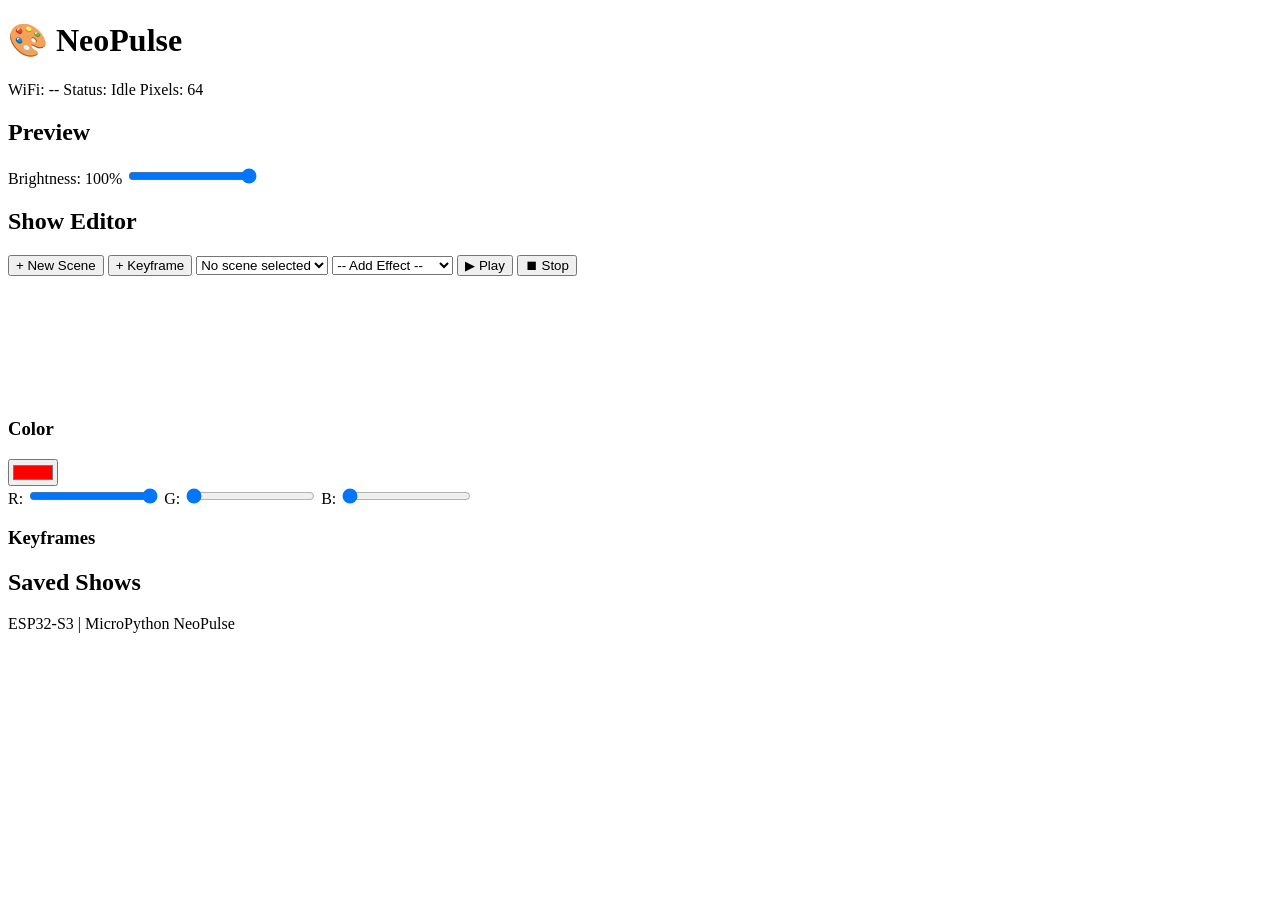
==== neopulse/esp32-firmware/web/index.html @ 0017f0dc "🎉 NeoPulse: ESP32 NeoPixel Controller mit CLI, Emulator & Desktop App - ESP32-Firmware (MicroPython)" ====
<!DOCTYPE html>
<html lang="en">
<head>
<meta charset="UTF-8">
<meta name="viewport" content="width=device-width, initial-scale=1.0">
<title>NeoPulse Controller</title>
<link rel="stylesheet" href="/css/style.css">
</head>
<body>
<div class="app">
  <header>
    <h1>🎨 NeoPulse</h1>
    <div class="status-bar">
      <span id="wifi-status">WiFi: --</span>
      <span id="play-status">Status: Idle</span>
      <span id="pixel-count">Pixels: 64</span>
    </div>
  </header>

  <main>
    <!-- Pixel Preview -->
    <section class="preview-section">
      <h2>Preview</h2>
      <div id="pixel-preview" class="pixel-preview"></div>
      <div class="brightness-control">
        <label>Brightness: <span id="brightness-val">100</span>%</label>
        <input type="range" id="brightness-slider" min="0" max="100" value="100">
      </div>
    </section>

    <!-- Scene Editor -->
    <section class="editor-section">
      <h2>Show Editor</h2>
      
      <div class="editor-toolbar">
        <button id="btn-new-scene">+ New Scene</button>
        <button id="btn-add-keyframe">+ Keyframe</button>
        <select id="scene-select"><option>No scene selected</option></select>
        <select id="effect-select">
          <option value="">-- Add Effect --</option>
          <option value="strobe">Strobe</option>
          <option value="fire">Fire</option>
          <option value="emergency_us">Emergency (US)</option>
          <option value="emergency_de">Blaulicht (DE)</option>
          <option value="rainbow">Rainbow</option>
          <option value="breathing">Breathing</option>
        </select>
        <button id="btn-play">▶ Play</button>
        <button id="btn-stop">⏹ Stop</button>
      </div>

      <!-- Keyframe Timeline -->
      <div class="timeline-container">
        <canvas id="timeline-canvas" width="800" height="120"></canvas>
      </div>

      <!-- Color Picker -->
      <div class="color-section">
        <h3>Color</h3>
        <input type="color" id="color-picker" value="#ff0000">
        <div class="rgb-sliders">
          <label>R: <input type="range" id="r-slider" min="0" max="255" value="255"></label>
          <label>G: <input type="range" id="g-slider" min="0" max="255" value="0"></label>
          <label>B: <input type="range" id="b-slider" min="0" max="255" value="0"></label>
        </div>
      </div>

      <!-- Keyframe List -->
      <div class="keyframe-list" id="keyframe-list">
        <h3>Keyframes</h3>
        <ul id="keyframe-ul"></ul>
      </div>
    </section>

    <!-- Saved Shows -->
    <section class="shows-section">
      <h2>Saved Shows</h2>
      <div id="shows-list" class="shows-list"></div>
    </section>

    <!-- Effect Parameters -->
    <section class="params-section" id="params-section" style="display:none;">
      <h3>Effect Parameters</h3>
      <div id="params-container"></div>
    </section>
  </main>

  <footer>
    <span id="esp-info">ESP32-S3 | MicroPython NeoPulse</span>
  </footer>
</div>

<script src="/js/app.js"></script>
<script src="/js/timeline.js"></script>
</body>
</html>
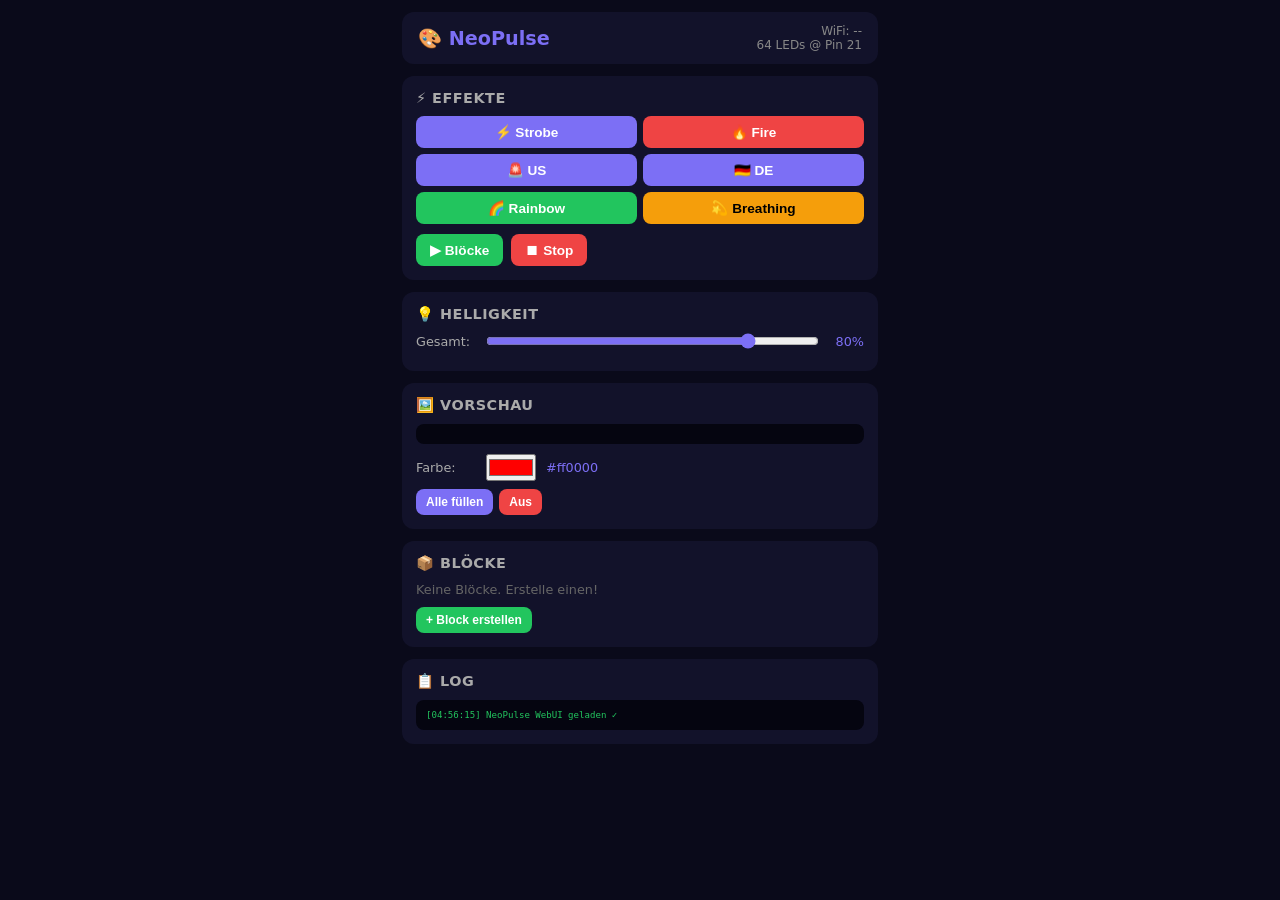
==== commit 060dbb9a: "feat: Add setup and upload scripts for ESP32 firmware - Implemented setup_esp.py for safe firmware s" ====
--- a/neopulse/esp32-firmware/web/index.html
+++ b/neopulse/esp32-firmware/web/index.html
@@ -1,96 +1,454 @@
 <!DOCTYPE html>
-<html lang="en">
+<html lang="de">
 <head>
 <meta charset="UTF-8">
-<meta name="viewport" content="width=device-width, initial-scale=1.0">
+<meta name="viewport" content="width=device-width, initial-scale=1.0, user-scalable=no">
 <title>NeoPulse Controller</title>
-<link rel="stylesheet" href="/css/style.css">
+<style>
+*{margin:0;padding:0;box-sizing:border-box}
+body{font-family:-apple-system,BlinkMacSystemFont,'Segoe UI',system-ui,sans-serif;background:#0a0a1a;color:#e0e0e0;min-height:100vh}
+.app{max-width:500px;margin:0 auto;padding:12px}
+header{background:#12122a;border-radius:12px;padding:12px 16px;margin-bottom:12px;display:flex;justify-content:space-between;align-items:center}
+header h1{font-size:1.2em;color:#7c6ff5}
+.status{font-size:0.75em;color:#888;text-align:right}
+.status span{display:block}
+.card{background:#12122a;border-radius:12px;padding:14px;margin-bottom:12px}
+.card h2{font-size:0.9em;color:#aaa;margin-bottom:10px;text-transform:uppercase;letter-spacing:0.5px}
+.btn{display:inline-block;padding:8px 14px;border:none;border-radius:8px;cursor:pointer;font-size:0.85em;font-weight:600;transition:all 0.15s;color:#fff}
+.btn:active{transform:scale(0.95)}
+.btn-primary{background:#7c6ff5}
+.btn-success{background:#22c55e}
+.btn-danger{background:#ef4444}
+.btn-warning{background:#f59e0b;color:#000}
+.btn-sm{padding:6px 10px;font-size:0.75em}
+.btn-group{display:flex;gap:6px;flex-wrap:wrap}
+.pixel-preview{display:flex;gap:2px;padding:10px;background:#050510;border-radius:8px;justify-content:center;flex-wrap:wrap}
+.pixel{width:10px;height:10px;border-radius:2px;background:#111;transition:background 0.05s}
+.slider-row{display:flex;align-items:center;gap:10px;margin:8px 0}
+.slider-row label{font-size:0.8em;min-width:60px;color:#aaa}
+.slider-row input[type=range]{flex:1;accent-color:#7c6ff5}
+.slider-row .val{min-width:35px;text-align:right;font-size:0.8em;color:#7c6ff5}
+.block-item{background:#1a1a3e;border-radius:8px;padding:10px;margin-bottom:8px;display:flex;justify-content:space-between;align-items:center}
+.block-item .info{font-size:0.8em}
+.block-item .name{font-weight:600;color:#fff}
+.block-item .range{color:#7c6ff5}
+.block-item .effect{color:#22c55e;font-size:0.75em}
+.block-item .no-effect{color:#666;font-size:0.75em}
+.block-item .brightness{color:#f59e0e;font-size:0.75em}
+.block-item .actions{display:flex;gap:4px}
+.effect-grid{display:grid;grid-template-columns:1fr 1fr;gap:6px}
+.log{background:#050510;border-radius:8px;padding:10px;font-family:monospace;font-size:0.7em;color:#888;max-height:120px;overflow-y:auto;margin-top:8px}
+.log .ok{color:#22c55e}
+.log .err{color:#ef4444}
+.log .info{color:#7c6ff5}
+input[type=number],input[type=text]{background:#1a1a3e;border:1px solid #2a2a4e;border-radius:6px;padding:6px 10px;color:#e0e0e0;font-size:0.85em;width:100%}
+.form-row{display:flex;gap:8px;margin-bottom:8px;align-items:center}
+.form-row label{font-size:0.8em;color:#aaa;min-width:70px}
+.hidden{display:none!important}
+</style>
 </head>
 <body>
 <div class="app">
   <header>
     <h1>🎨 NeoPulse</h1>
-    <div class="status-bar">
+    <div class="status">
       <span id="wifi-status">WiFi: --</span>
-      <span id="play-status">Status: Idle</span>
-      <span id="pixel-count">Pixels: 64</span>
+      <span id="px-status">64 LEDs @ Pin 21</span>
     </div>
   </header>
 
-  <main>
-    <!-- Pixel Preview -->
-    <section class="preview-section">
-      <h2>Preview</h2>
-      <div id="pixel-preview" class="pixel-preview"></div>
-      <div class="brightness-control">
-        <label>Brightness: <span id="brightness-val">100</span>%</label>
-        <input type="range" id="brightness-slider" min="0" max="100" value="100">
+  <!-- Schnell-Effekte -->
+  <div class="card">
+    <h2>⚡ Effekte</h2>
+    <div class="effect-grid">
+      <button class="btn btn-primary" onclick="effect('strobe')">⚡ Strobe</button>
+      <button class="btn btn-danger" onclick="effect('fire')">🔥 Fire</button>
+      <button class="btn btn-primary" onclick="effect('emergency_us')">🚨 US</button>
+      <button class="btn btn-primary" onclick="effect('emergency_de')">🇩🇪 DE</button>
+      <button class="btn btn-success" onclick="effect('rainbow')">🌈 Rainbow</button>
+      <button class="btn btn-warning" onclick="effect('breathing')">💫 Breathing</button>
+    </div>
+    <div style="margin-top:10px;display:flex;gap:8px">
+      <button class="btn btn-success" onclick="playBlocks()" id="btn-play">▶ Blöcke</button>
+      <button class="btn btn-danger" onclick="stopAll()">⏹ Stop</button>
+    </div>
+  </div>
+
+  <!-- Helligkeit -->
+  <div class="card">
+    <h2>💡 Helligkeit</h2>
+    <div class="slider-row">
+      <label>Gesamt:</label>
+      <input type="range" id="brightness" min="0" max="100" value="80" oninput="setBrightness(this.value)">
+      <span class="val" id="brightness-val">80%</span>
+    </div>
+  </div>
+
+  <!-- Pixel-Vorschau -->
+  <div class="card">
+    <h2>🖼️ Vorschau</h2>
+    <div class="pixel-preview" id="pixel-preview"></div>
+    <div class="slider-row" style="margin-top:10px">
+      <label>Farbe:</label>
+      <input type="color" id="color-picker" value="#ff0000" oninput="pickColor(this.value)">
+      <span class="val" id="color-val">#ff0000</span>
+    </div>
+    <div class="btn-group" style="margin-top:8px">
+      <button class="btn btn-sm btn-primary" onclick="fillColor()">Alle füllen</button>
+      <button class="btn btn-sm btn-danger" onclick="clearAll()">Aus</button>
+    </div>
+  </div>
+
+  <!-- Blöcke -->
+  <div class="card">
+    <h2>📦 Blöcke</h2>
+    <div id="blocks-list"></div>
+    <div style="margin-top:10px">
+      <button class="btn btn-sm btn-success" onclick="showAddBlock()">+ Block erstellen</button>
+    </div>
+  </div>
+
+  <!-- Block-Editor (hidden) -->
+  <div class="card hidden" id="block-editor">
+    <h2>📝 Block bearbeiten</h2>
+    <div class="form-row">
+      <label>Name:</label>
+      <input type="text" id="block-name" placeholder="z.B. Links">
+    </div>
+    <div class="form-row">
+      <label>Start:</label>
+      <input type="number" id="block-start" min="0" max="63" value="0" style="width:80px">
+      <label>Ende:</label>
+      <input type="number" id="block-end" min="0" max="63" value="63" style="width:80px">
+    </div>
+    <div class="form-row">
+      <label>Helligk.:</label>
+      <input type="range" id="block-brightness" min="0" max="100" value="100" oninput="document.getElementById('block-bright-val').textContent=this.value+'%'">
+      <span class="val" id="block-bright-val">100%</span>
+    </div>
+    <div class="form-row">
+      <label>Effekt:</label>
+      <select id="block-effect" style="flex:1;background:#1a1a3e;border:1px solid #2a2a4e;border-radius:6px;padding:6px;color:#e0e0e0">
+        <option value="">Keiner</option>
+        <option value="strobe">Strobe</option>
+        <option value="fire">Fire</option>
+        <option value="emergency_us">Emergency US</option>
+        <option value="emergency_de">Blaulicht DE</option>
+        <option value="rainbow">Rainbow</option>
+        <option value="breathing">Breathing</option>
+      </select>
+    </div>
+    <div class="btn-group" style="margin-top:10px">
+      <button class="btn btn-sm btn-success" onclick="saveBlock()">💾 Speichern</button>
+      <button class="btn btn-sm btn-danger" onclick="cancelBlock()">Abbrechen</button>
+    </div>
+  </div>
+
+  <!-- Log -->
+  <div class="card">
+    <h2>📋 Log</h2>
+    <div class="log" id="log"></div>
+  </div>
+</div>
+
+<script>
+const ESP = location.origin;
+let blocks = [];
+let pixels = new Array(64).fill([0,0,0]);
+let editingIdx = -1;
+let playInterval = null;
+
+function log(msg, type='info') {
+  const el = document.getElementById('log');
+  const time = new Date().toLocaleTimeString('de-DE',{hour:'2-digit',minute:'2-digit',second:'2-digit'});
+  el.innerHTML = `<div class="${type}">[${time}] ${msg}</div>` + el.innerHTML;
+  if (el.children.length > 50) el.removeChild(el.lastChild);
+}
+
+async function api(method, path, data) {
+  try {
+    const opts = {method, headers:{'Content-Type':'application/json'}};
+    if (data) opts.body = JSON.stringify(data);
+    const r = await fetch(ESP + path, opts);
+    return await r.json();
+  } catch(e) {
+    return {status:'error', message: e.message};
+  }
+}
+
+// --- Effekte ---
+async function effect(type, duration=8) {
+  log(`Starte ${type}...`, 'info');
+  const r = await api('POST', '/api/effect/run', {type, duration_ms: duration*1000});
+  log(r.status === 'ok' ? `${type} gestartet ✓` : `Fehler: ${r.message}`, r.status);
+}
+
+async function stopAll() {
+  log('Stoppe...', 'info');
+  if (playInterval) { clearInterval(playInterval); playInterval = null; }
+  await api('POST', '/api/pixels/set', {pixels: pixels.map((c,i)=>[i,[0,0,0]])});
+  updatePreview();
+  log('Gestoppt ✓', 'ok');
+  document.getElementById('btn-play').textContent = '▶ Blöcke';
+}
+
+async function setBrightness(val) {
+  document.getElementById('brightness-val').textContent = val + '%';
+  await api('POST', '/api/config/brightness', {brightness: parseInt(val)});
+}
+
+// --- Pixel ---
+function pickColor(hex) {
+  document.getElementById('color-val').textContent = hex;
+}
+
+async function fillColor() {
+  const hex = document.getElementById('color-picker').value;
+  const r = parseInt(hex.slice(1,3),16);
+  const g = parseInt(hex.slice(3,5),16);
+  const b = parseInt(hex.slice(5,7),16);
+  log(`Fülle alle: ${hex}`, 'info');
+  const px = pixels.map((_,i)=>[i,[r,g,b]]);
+  await api('POST', '/api/pixels/set', {pixels: px});
+  pixels = px.map(p=>p[1]);
+  updatePreview();
+}
+
+async function clearAll() {
+  const px = pixels.map((_,i)=>[i,[0,0,0]]);
+  await api('POST', '/api/pixels/set', {pixels: px});
+  pixels = px.map(p=>p[1]);
+  updatePreview();
+  log('Alle Pixel aus ✓', 'ok');
+}
+
+// --- Vorschau ---
+function updatePreview() {
+  const container = document.getElementById('pixel-preview');
+  if (container.children.length !== 64) {
+    container.innerHTML = '';
+    for (let i = 0; i < 64; i++) {
+      const d = document.createElement('div');
+      d.className = 'pixel';
+      d.id = 'px-' + i;
+      container.appendChild(d);
+    }
+  }
+  for (let i = 0; i < 64; i++) {
+    const [r,g,b] = pixels[i] || [0,0,0];
+    const el = document.getElementById('px-'+i);
+    if (el) el.style.background = `rgb(${r},${g},${b})`;
+  }
+}
+
+// --- Blöcke ---
+function renderBlocks() {
+  const list = document.getElementById('blocks-list');
+  if (blocks.length === 0) {
+    list.innerHTML = '<div style="color:#666;font-size:0.8em">Keine Blöcke. Erstelle einen!</div>';
+    return;
+  }
+  list.innerHTML = blocks.map((b,i) => `
+    <div class="block-item">
+      <div class="info">
+        <div class="name">${b.name}</div>
+        <div class="range">LED ${b.start}-${b.end} · <span class="brightness">${b.brightness}%</span></div>
+        <div class="${b.effect ? 'effect' : 'no-effect'}">${b.effect || 'Kein Effekt'}</div>
       </div>
-    </section>
-
-    <!-- Scene Editor -->
-    <section class="editor-section">
-      <h2>Show Editor</h2>
-      
-      <div class="editor-toolbar">
-        <button id="btn-new-scene">+ New Scene</button>
-        <button id="btn-add-keyframe">+ Keyframe</button>
-        <select id="scene-select"><option>No scene selected</option></select>
-        <select id="effect-select">
-          <option value="">-- Add Effect --</option>
-          <option value="strobe">Strobe</option>
-          <option value="fire">Fire</option>
-          <option value="emergency_us">Emergency (US)</option>
-          <option value="emergency_de">Blaulicht (DE)</option>
-          <option value="rainbow">Rainbow</option>
-          <option value="breathing">Breathing</option>
-        </select>
-        <button id="btn-play">▶ Play</button>
-        <button id="btn-stop">⏹ Stop</button>
+      <div class="actions">
+        <button class="btn btn-sm btn-primary" onclick="editBlock(${i})">✏️</button>
+        <button class="btn btn-sm btn-danger" onclick="deleteBlock(${i})">🗑</button>
       </div>
-
-      <!-- Keyframe Timeline -->
-      <div class="timeline-container">
-        <canvas id="timeline-canvas" width="800" height="120"></canvas>
-      </div>
-
-      <!-- Color Picker -->
-      <div class="color-section">
-        <h3>Color</h3>
-        <input type="color" id="color-picker" value="#ff0000">
-        <div class="rgb-sliders">
-          <label>R: <input type="range" id="r-slider" min="0" max="255" value="255"></label>
-          <label>G: <input type="range" id="g-slider" min="0" max="255" value="0"></label>
-          <label>B: <input type="range" id="b-slider" min="0" max="255" value="0"></label>
-        </div>
-      </div>
-
-      <!-- Keyframe List -->
-      <div class="keyframe-list" id="keyframe-list">
-        <h3>Keyframes</h3>
-        <ul id="keyframe-ul"></ul>
-      </div>
-    </section>
-
-    <!-- Saved Shows -->
-    <section class="shows-section">
-      <h2>Saved Shows</h2>
-      <div id="shows-list" class="shows-list"></div>
-    </section>
-
-    <!-- Effect Parameters -->
-    <section class="params-section" id="params-section" style="display:none;">
-      <h3>Effect Parameters</h3>
-      <div id="params-container"></div>
-    </section>
-  </main>
-
-  <footer>
-    <span id="esp-info">ESP32-S3 | MicroPython NeoPulse</span>
-  </footer>
-</div>
-
-<script src="/js/app.js"></script>
-<script src="/js/timeline.js"></script>
+    </div>
+  `).join('');
+}
+
+function showAddBlock() {
+  editingIdx = -1;
+  document.getElementById('block-name').value = 'Block ' + (blocks.length+1);
+  document.getElementById('block-start').value = 0;
+  document.getElementById('block-end').value = 63;
+  document.getElementById('block-brightness').value = 100;
+  document.getElementById('block-bright-val').textContent = '100%';
+  document.getElementById('block-effect').value = '';
+  document.getElementById('block-editor').classList.remove('hidden');
+}
+
+function editBlock(i) {
+  editingIdx = i;
+  const b = blocks[i];
+  document.getElementById('block-name').value = b.name;
+  document.getElementById('block-start').value = b.start;
+  document.getElementById('block-end').value = b.end;
+  document.getElementById('block-brightness').value = b.brightness;
+  document.getElementById('block-bright-val').textContent = b.brightness + '%';
+  document.getElementById('block-effect').value = b.effect || '';
+  document.getElementById('block-editor').classList.remove('hidden');
+}
+
+async function saveBlock() {
+  const name = document.getElementById('block-name').value || 'Block';
+  const start = parseInt(document.getElementById('block-start').value) || 0;
+  const end = parseInt(document.getElementById('block-end').value) || 63;
+  const brightness = parseInt(document.getElementById('block-brightness').value) || 100;
+  const effect = document.getElementById('block-effect').value;
+  const block = {name, start, end, brightness, effect, params:{}};
+
+  if (editingIdx >= 0) {
+    blocks[editingIdx] = block;
+    log(`Block "${name}" aktualisiert ✓`, 'ok');
+  } else {
+    blocks.push(block);
+    log(`Block "${name}" erstellt ✓`, 'ok');
+  }
+  document.getElementById('block-editor').classList.add('hidden');
+  renderBlocks();
+}
+
+async function deleteBlock(i) {
+  if (!confirm('Block "' + blocks[i].name + '" löschen?')) return;
+  blocks.splice(i, 1);
+  renderBlocks();
+  log('Block gelöscht', 'ok');
+}
+
+function cancelBlock() {
+  document.getElementById('block-editor').classList.add('hidden');
+}
+
+// --- Blöcke abspielen ---
+async function playBlocks() {
+  if (playInterval) {
+    clearInterval(playInterval);
+    playInterval = null;
+    document.getElementById('btn-play').textContent = '▶ Blöcke';
+    return;
+  }
+
+  const active = blocks.filter(b => b.effect);
+  if (active.length === 0) {
+    log('Keine Effekte zugewiesen!', 'err');
+    return;
+  }
+
+  log(`▶ ${active.length} Blöcke...`, 'ok');
+  document.getElementById('btn-play').textContent = '⏸ Pause';
+
+  const t0 = Date.now();
+  playInterval = setInterval(async () => {
+    const t = (Date.now() - t0) / 1000;
+    const allPx = new Array(64).fill([0,0,0]);
+
+    for (const b of blocks) {
+      if (!b.effect) continue;
+      const colors = computeEffect(b, t);
+      const br = b.brightness / 100;
+      for (let i = 0; i < colors.length; i++) {
+        const idx = b.start + i;
+        if (idx < 64) {
+          allPx[idx] = [
+            Math.round(colors[i][0] * br),
+            Math.round(colors[i][1] * br),
+            Math.round(colors[i][2] * br)
+          ];
+        }
+      }
+    }
+
+    pixels = allPx;
+    updatePreview();
+    const px = allPx.map((c,i)=>[i,c]);
+    await api('POST', '/api/pixels/set', {pixels: px});
+  }, 50);
+}
+
+// --- Lokale Effekt-Berechnung ---
+function computeEffect(block, t) {
+  const n = block.end - block.start + 1;
+  switch(block.effect) {
+    case 'strobe': {
+      const freq = 3.0;
+      const on = (t * freq) % 2 < 1;
+      return new Array(n).fill(on ? [255,255,255] : [0,0,0]);
+    }
+    case 'fire': {
+      const colors = [];
+      for (let i = 0; i < n; i++) {
+        const r = Math.min(255, Math.round(255 * (0.7 + 0.3 * Math.sin(i*0.5 + t*3))));
+        const g = Math.min(255, Math.round(180 * Math.max(0, 0.4 + 0.6 * Math.sin(i*0.3 + t*2.5))));
+        colors.push([r, g, 0]);
+      }
+      return colors;
+    }
+    case 'emergency_us': {
+      const freq = 2.0;
+      const c = (t * freq) % 2 < 1 ? [255,0,0] : [0,0,255];
+      return new Array(n).fill(c);
+    }
+    case 'emergency_de': {
+      const freq = 1.5;
+      const phase = (t * freq) % 4;
+      let c = [0,0,0];
+      if (phase < 0.5) c = [0,0,255];
+      else if (phase < 2.0) c = (Math.floor(t*12.5)%2) ? [0,0,255] : [0,0,0];
+      return new Array(n).fill(c);
+    }
+    case 'rainbow': {
+      const speed = 1.0;
+      const colors = [];
+      for (let i = 0; i < n; i++) {
+        const hue = ((block.start + i) * 360 / 64 + t * 50 * speed) % 360;
+        colors.push(hsvToRgb(hue, 255, 255));
+      }
+      return colors;
+    }
+    case 'breathing': {
+      const freq = 0.5;
+      let pt = (t * freq) % 2;
+      if (pt > 1) pt = 2 - pt;
+      const bri = Math.round(255 * Math.pow(Math.sin(pt * Math.PI / 2), 2));
+      const c = [bri, bri, bri];
+      return new Array(n).fill(c);
+    }
+    default:
+      return new Array(n).fill([0,0,0]);
+  }
+}
+
+function hsvToRgb(h, s, v) {
+  const sn = s / 255, vn = v / 255;
+  const c = vn * sn;
+  const x = c * (1 - Math.abs((h / 60) % 2 - 1));
+  const m = vn - c;
+  let r,g,b;
+  if (h < 60)       { r=c; g=x; b=0; }
+  else if (h<120)   { r=x; g=c; b=0; }
+  else if (h<180)   { r=0; g=c; b=x; }
+  else if (h<240)   { r=0; g=x; b=c; }
+  else if (h<300)   { r=x; g=0; b=c; }
+  else              { r=c; g=0; b=x; }
+  return [Math.round((r+m)*255), Math.round((g+m)*255), Math.round((b+m)*255)];
+}
+
+// --- Status ---
+async function loadState() {
+  const s = await api('GET', '/api/state');
+  if (s.status === 'ok') {
+    document.getElementById('wifi-status').textContent = 'WiFi: ' + (s.wifi?.sta?.ip || '-');
+    document.getElementById('px-status').textContent = s.num_pixels + ' LEDs @ Pin ' + (s.config?.pin || '?');
+    document.getElementById('brightness').value = s.config?.brightness || 80;
+    document.getElementById('brightness-val').textContent = (s.config?.brightness || 80) + '%';
+    if (s.pixels) {
+      pixels = s.pixels.length === 64 ? s.pixels : new Array(64).fill([0,0,0]);
+      updatePreview();
+    }
+  }
+}
+
+// --- Init ---
+loadState();
+renderBlocks();
+log('NeoPulse WebUI geladen ✓', 'ok');
+</script>
 </body>
 </html>
